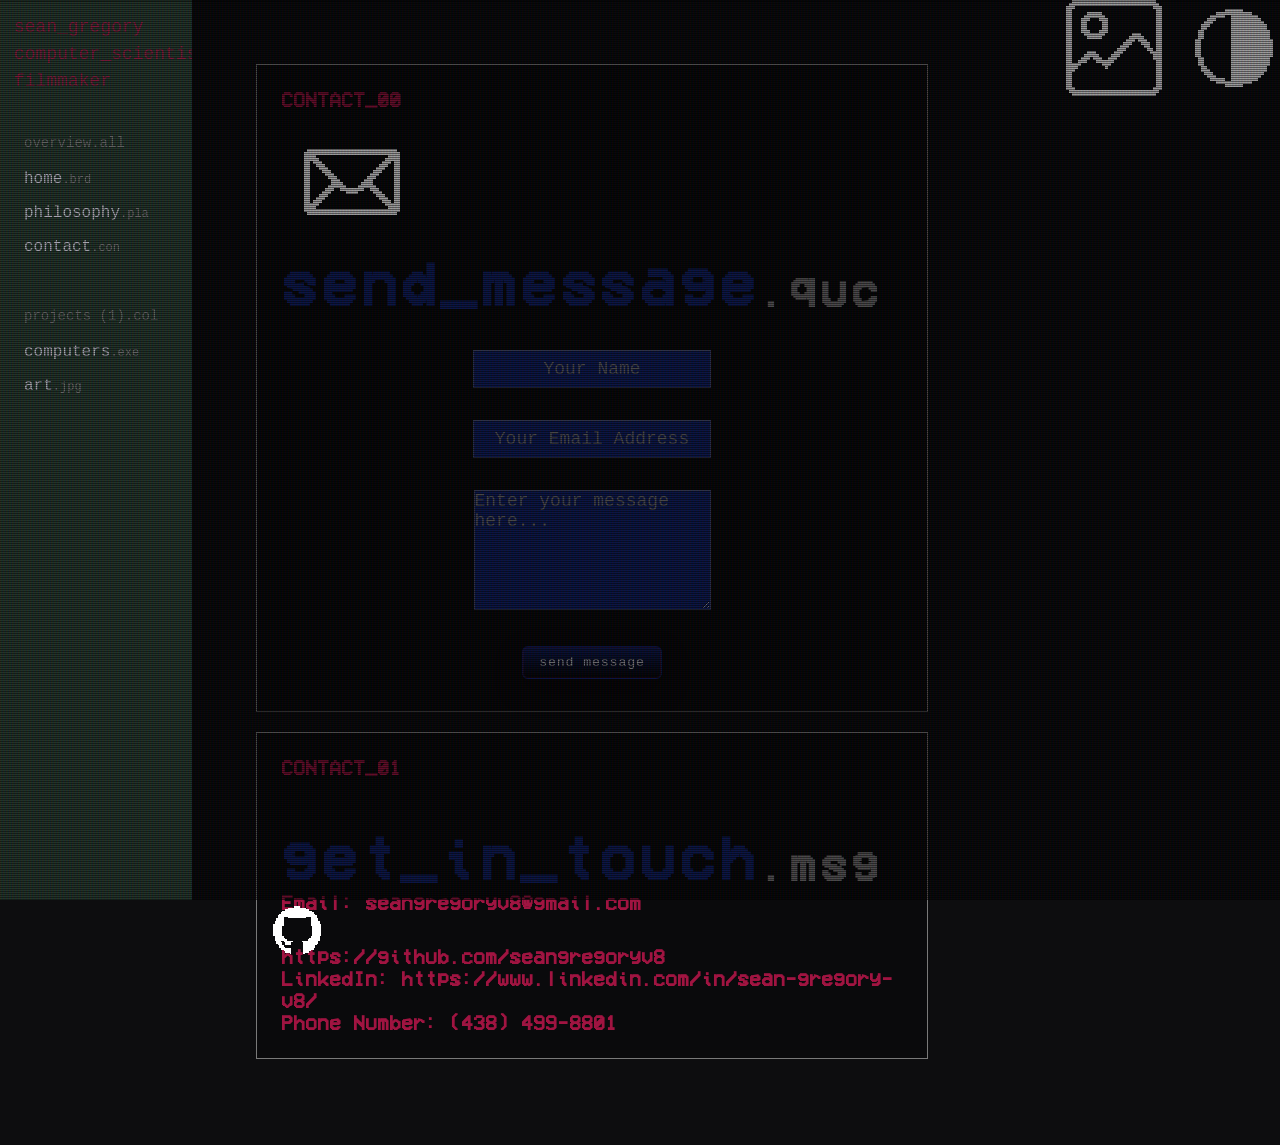
==== contact.html @ be24e0b3 "Major changes, things are now solid design wise" ====
<!DOCTYPE html>
<html lang="en">
<head>
    <meta charset="UTF-8">
    <meta name="viewport" content="width=device-width, initial-scale=1.0">
    <title>Projects | Foundation</title>
    <link rel="stylesheet" href="mainStyle.css">
    <link rel="stylesheet" href="shader.css">
</head>
<body class="crt">
    <script src="sideBar.js"></script>
    <div class="mainContent">
        <section>
            <h4>CONTACT_00</h4>
            <div class="icon inlineIcon" style="--x:1; --y:4; "></div>
            <h1>send_message<span>.quc</span></h1>
            <form action="https://formspree.io/f/mvgpnpep" method="POST">
                <label>
                    <input type="text" name="name" placeholder="Your Name" required>
                </label>
                <label>
                    <input type="email" name="email" placeholder="Your Email Address" required>
                </label>
                <label>
                    <textarea name="message" placeholder="Enter your message here..." required></textarea>
                </label>
                <label> 
                    <button type="submit">Send Message</button>
                </label>
            </form>
        </section>
        <section>
            <h4>CONTACT_01</h4>
            <h1>get_in_touch<span>.msg</span></h1>
            <h4>Email: seangregoryv8@gmail.com</h4>
            <h4><div class="icon" style="--x:1; --y:1; scale: 1.5;"></div>https://github.com/seangregoryv8</h4>
            <h4>LinkedIn: https://www.linkedin.com/in/sean-gregory-v8/</h4>
            <h4>Phone Number: (438) 499-8801</h4>
        </section>
        <div class="icon effectsToggle" style="--x:2; --y:4" onclick="toggleEffects()" role="button" tabindex="0" aria-label="Toggle CRT effects" aria-pressed="false"></div>
        <div class="icon lightDarkToggle" style="--x:3; --y:3" onclick="toggleTheme()" role="button" tabindex="0" aria-label="Toggle theme"></div>
    </div>
    
    <script src="./newScript.js"></script>
</body>
</html>
---- mainStyle.css ----
:root
{
    --color-primary: #11226e;
    --color-background: #0D0D0F;
    --color-text: #c0c0c1;
    --color-link: #c0c0cc;
    --color-accent: #a01441;
    --color-secondary: #24382c;
    --color-text-muted: #797979;
    --color-button: rgba(17, 34, 110, 0.85);
    --color-button-soft: rgba(0, 0, 0, 0.28);
    --color-glow: rgba(160, 20, 65, 0.22);

    --space-1: 4px;
    --space-2: 8px;
    --space-3: 16px;
    --space-4: 24px;
    --space-5: 32px;
    --space-6: 48px;
    --space-7: 64px;
    --space-8: 96px;

    --bp-mobile: 600px;
    --bp-mobileH: 768px;
    --bp-tablet: 768px;
    --bp-tabletH: 1024px;
    --bp-crt: 1280px;
    --bp-desktop: 1440px;
    --bp-wide: 1920px;

    --layer-base: 0;
    --layer-content: 10;
    --layer-elevated: 100;
    --layer-overlay: 1000;

    --font-display: 'Vhs', sans-serif;
    --font-mono: IBMRegular, monospace;
    --font-mono-semibold: IBMSemiBold, monospace;
    --font-mono-bold: IBMBold, monospace;

    --text-display: 60px;
    --text-headline: 40px;
    --text-category: 20px;
    --text-body: 18px;
    --text-label: 14px;

    --lh-body: 1.5;

    --radius-sm: 6px;
    --radius-md: 10px;
    --radius-lg: 14px;
    --radius-xl: 20px;
    --radius-head: 55px;
    --radius-pill: 999px;

    --panel-bg: rgba(0, 0, 0, 0.22);
    --panel-bg-soft: rgba(0, 0, 0, 0.18);
    --panel-bg-blue: rgba(17, 34, 110, 0.06);
}

*
{
    margin: 0;
    padding: 0;
    box-sizing: border-box;
}

body
{
    display: grid;
    grid-template-columns: 15% auto;
    background-color: var(--color-background);
    align-items: start;
}

.sideBar
{
    position: sticky;
    top: 0;
    align-self: start;
    background-color: var(--color-secondary);
    color: var(--color-text);
    height: 100vh;
    overflow-y: auto;
}

.checklist
{
    display: flex;
    flex-direction: column;
    gap: var(--space-3);
    padding: var(--space-4);
}

.checklist a
{
    text-decoration: none;
    color: var(--color-link);
}

.checklist p
{
    color: var(--color-text-muted);
    font-size: var(--text-label);
}

.mainContent
{
    padding: var(--space-7);
    color: var(--color-text);
    display: flex;
    flex-direction: column;
}

h1, h2, h4
{
    font-family: var(--font-display);
    color: var(--color-primary);
}

h1 { letter-spacing: 0.08em;}
h2 { opacity: 0.9; }
p { opacity: 0.85; }

p
{
    font-family: var(--font-mono);
    color: var(--color-text);
    line-height: var(--lh-body);
    font-size: var(--text-body);
}

a
{
    font-family: var(--font-mono-semibold);
    color: var(--color-primary);
}

h1
{
    font-size: var(--text-display);
    margin-top: var(--space-6);
}

h2
{
    font-size: var(--text-headline);
    margin-top: var(--space-5);
}

h4
{
    font-size: var(--text-category);
    color: var(--color-accent);
}

span
{
    font-size: 75%;
    color: var(--color-text-muted);
}

form
{
    display: flex;
    flex-direction: column;
    gap: var(--space-3);
    margin-top: var(--space-4);
}

label, input
{
    padding: var(--space-2);
    text-align: center;
}

section
{
    max-width: 70%;
    margin-bottom: var(--radius-xl);
    background: var(--panel-bg);
    border: 1px solid var(--color-text-muted);
    padding: var(--space-4);
    transition: transform 0.15s ease, border-color 0.15s ease;
}
section:hover
{
    transform: translateY(-2px);
    border-color: var(--color-accent)
}

input, textarea
{
    border: 1px solid rgba(121, 121, 121, 0.55);
    background: var(--color-primary);
    color: var(--color-text);
    font-family: var(--font-mono);
    font-size: var(--text-body);
}

textarea
{
    resize: vertical;
    min-height: 120px;
}
pre
{
    width: min(100%, 980px);
    margin-top: var(--space-4);
    border: 1px solid rgba(121, 121, 121, 0.55);
    background: var(--panel-bg);
    padding: var(--space-4);
    overflow: auto;
}

pre code
{
    display: block;
    white-space: pre;
    font-family: var(--font-mono);
    font-size: var(--text-label);
    line-height: var(--lh-body);
    color: var(--color-text);
}

.indexTitle
{
    display: flex;
    flex-direction: column;
    margin: var(--radius-lg);
    text-decoration: none;
}
a p
{
    color: var(--color-accent);
    font-family: var(--font-mono-bold);
}
button
{
    padding: var(--space-4);
}
/* VHS Font */
@font-face
{
    font-family: 'Vhs';
    src: url(resources/Vhs.ttf) format('truetype');
}

@font-face {
    font-family: IBMBold;
    src: url(resources/IBMPlexMono-Bold.ttf) format('truetype');
}
@font-face {
    font-family: IBMBoldItalic;
    src: url(resources/IBMPlexMono-BoldItalic.ttf) format('truetype');
}
@font-face {
    font-family: IBMExtraLight;
    src: url(resources/IBMPlexMono-ExtraLight.ttf) format('truetype');
}
@font-face {
    font-family: IBMExtraLightItalic;
    src: url(resources/IBMPlexMono-ExtraLightItalic.ttf) format('truetype');
}
@font-face {
    font-family: IBMItalic;
    src: url(resources/IBMPlexMono-Italic.ttf) format('truetype');
}
@font-face {
    font-family: IBMLight;
    src: url(resources/IBMPlexMono-Light.ttf) format('truetype');
}
@font-face {
    font-family: IBMLightItalic;
    src: url(resources/IBMPlexMono-LightItalic.ttf) format('truetype');
}
@font-face {
    font-family: IBMMedium;
    src: url(resources/IBMPlexMono-Medium.ttf) format('truetype');
}
@font-face {
    font-family: IBMMediumItalic;
    src: url(resources/IBMPlexMono-MediumItalic.ttf) format('truetype');
}
@font-face {
    font-family: IBMRegular;
    src: url(resources/IBMPlexMono-Regular.ttf) format('truetype');
}
@font-face {
    font-family: IBMSemiBold;
    src: url(resources/IBMPlexMono-SemiBold.ttf) format('truetype');
}
@font-face {
    font-family: IBMSemiBoldItalic;
    src: url(resources/IBMPlexMono-SemiBoldItalic.ttf) format('truetype');
}
@font-face {
    font-family: IBMThin;
    src: url(resources/IBMPlexMono-Thin.ttf) format('truetype');
}
@font-face {
    font-family: IBMThinItalic;
    src: url(resources/IBMPlexMono-ThinItalic.ttf) format('truetype');
}

.icon
{
    width: var(--space-5);
    height: var(--space-5);
    background-image: url('media.png');
    background-size: 128px 160px;
    background-position: calc(var(--x) * -32px) calc(var(--y) * -32px);
    image-rendering: pixelated;
    image-rendering: crisp-edges;
}

.light-mode
{
    --color-primary: #2342cf;
    --color-background: #ffffff;
    --color-text: #0D0D0F;
    --color-link: #3a3a3a;
    --color-text-muted: #1d0f0f;
    --color-secondary: #64a07c;
    --color-button: rgba(17, 34, 110, 0.85);
}

.lightDarkToggle, .effectsToggle
{
    cursor: pointer;
    position: fixed;
    top: var(--space-5);
    scale: 3;
}
.lightDarkToggle { right: 30px; }
.effectsToggle { right: 150px; }

.inlineIcon
{
    position: relative;
    margin: var(--radius-head);
    scale: 3;
}
.button-primary {
    --btn-bg: var(--color-button);
    --btn-border: var(--color-button);
}

.button-accent {
    --btn-bg: var(--color-accent);
    --btn-border: var(--color-accent);
}

button
{
    appearance: none;
    cursor: pointer;
    border: 1px solid var(--btn-border, var(--color-button));
    background: linear-gradient(
        180deg,
        var(--btn-bg, var(--color-button)),
        var(--color-button-soft)
    );
    color: var(--color-text);
    font-family: var(--font-mono-bold);
    text-transform: lowercase;
    letter-spacing: 0.06em;
    padding: var(--space-2) var(--space-3);
    display: inline-flex;
    align-items: center;
    gap: var(--space-3);
    border-radius: var(--radius-sm);
    box-shadow:
        0 0 0 1px var(--color-glow) inset,
        0 10px 28px var(--color-button-soft);
    transition: all 120ms ease;
}

button:hover
{
    border-color: var(--color-accent);
    background: linear-gradient(180deg, var(--color-accent), var(--color-button-soft));
}
button:active
{
    transform: translateY(1px);
}

button:focus-visible
{
    outline: 2px solid var(--color-accent);
    outline-offset: 2px;
}

.light-mode {
    --color-primary: rgba(17, 34, 110, 0.10);
    --color-accent: rgba(160, 20, 65, 0.10);
    --color-white: rgba(255, 255, 255, 0.75);
    --color-button-soft: rgba(0, 0, 0, 0.12);
    --color-glow: rgba(160, 20, 65, 0.18);
}

.light-mode button
{
    background: linear-gradient(180deg, var(--color-primary), var(--color-white));
    box-shadow:
        0 0 0 1px var(--color-glow) inset,
        0 10px 28px var(--color-button-soft);
}

.light-mode button:hover
{
    background: linear-gradient(180deg, var(--color-accent), var(--color-white));
}

pre
{
    background-color: var(--color-accent);
    border-radius: var(--radius-md);
}
.img-entry
{
    max-width: 85%;
    border: 1px solid var(--color-background);
    padding: var(--space-3);
    display: inline-block;
    background: var(--color-primary);
}

.img-label
{
    font-size: var(--text-label);
    margin-bottom: var(--radius-sm)
}

.img-entry img
{
    max-width: 100%;
    image-rendering: pixelated;
    filter: contrast(150%) brightness(90%);
}
.img-entry img:hover
{
    filter: invert(100%) contrast(200%);
}

.blackLoadingBox
{
    position: fixed;
    left: 15%;
    top: 0;
    width: 100vw;
    height: 100vh;
    background: #000000;
    opacity: 1;
    z-index: var(--layer-overlay);
    pointer-events: none;
    transition: opacity 220ms ease;
}

@media (max-width: 600px)
{
    .blackLoadingBox
    {
        left: 0;
        width: 100%;
    }
    body
    {
        grid-template-columns: auto;
    }

    .sideBar
    {
        height: auto;
        width: 100%;
        z-index: var(--layer-elevated);
    }

    .indexTitle
    {
        position: absolute;
        top: -100px;
    }

    .inlineIcon
    {
        scale: 1.5;
        margin: var(--radius-md);
    }

    .effectsToggle, .lightDarkToggle
    {
        z-index: var(--layer-elevated);
        scale: 1;
        top: var(--space-1);
    }
    .effectsToggle { right: 120px; }
    .lightDarkToggle { right: 60px; }

    .checklist
    {        
        display: grid;
        grid-template-columns: repeat(2, 1fr);
        grid-template-rows: repeat(4, auto);
        gap: var(--space-1);
        padding: var(--space-2);
    }
    .checklist > :nth-child(1) { grid-column: 1; grid-row: 1; }
    .checklist > :nth-child(2) { grid-column: 1; grid-row: 2; }
    .checklist > :nth-child(3) { grid-column: 1; grid-row: 3; }
    .checklist > :nth-child(4) { grid-column: 1; grid-row: 4; }
    .checklist > :nth-child(5) { grid-column: 2; grid-row: 1; }
    .checklist > :nth-child(6) { grid-column: 2; grid-row: 2; }
    .checklist > :nth-child(7) { grid-column: 2; grid-row: 3; }
 
    .mainContent
    {
        padding: 0;
    }

    section {
        max-width: 100%;
    }

    h1 {
        font-size: calc(var(--text-display) * 0.4);
        margin-top: var(--space-3);
     }
    h2 { font-size: calc(var(--text-headline) * 0.6); margin-top: var(--space-2); }
    h4 { font-size: calc(var(--text-category) * 0.7); }
    p { font-size: calc(var(--text-body) * 0.6); }
}
---- shader.css ----
@keyframes flicker
{
    0% { opacity: 0.27861; }
    5% { opacity: 0.34769; }
    10% { opacity: 0.23604; }
    15% { opacity: 0.90626; }
    20% { opacity: 0.18128; }
    25% { opacity: 0.83891; }
    30% { opacity: 0.65583; }
    35% { opacity: 0.67807; }
    40% { opacity: 0.26559; }
    45% { opacity: 0.84693; }
    50% { opacity: 0.96019; }
    55% { opacity: 0.08594; }
    60% { opacity: 0.20313; }
    65% { opacity: 0.71988; }
    70% { opacity: 0.53455; }
    75% { opacity: 0.37288; }
    80% { opacity: 0.71428; }
    85% { opacity: 0.70419; }
    90% { opacity: 0.7003; }
    95% { opacity: 0.36108; }
    100% { opacity: 0.24387; }
}

@keyframes textShadow
{
    0% { text-shadow: 0.4389924193300864px 0 1px rgba(0,30,255,0.5), -0.4389924193300864px 0 1px rgba(255,0,80,0.3), 0 0 3px; }
    5% { text-shadow: 2.7928974010788217px 0 1px rgba(0,30,255,0.5), -2.7928974010788217px 0 1px rgba(255,0,80,0.3), 0 0 3px; }
    10% { text-shadow: 0.02956275843481219px 0 1px rgba(0,30,255,0.5), -0.02956275843481219px 0 1px rgba(255,0,80,0.3), 0 0 3px; }
    15% { text-shadow: 0.40218538552878136px 0 1px rgba(0,30,255,0.5), -0.40218538552878136px 0 1px rgba(255,0,80,0.3), 0 0 3px; }
    20% { text-shadow: 3.4794037899852017px 0 1px rgba(0,30,255,0.5), -3.4794037899852017px 0 1px rgba(255,0,80,0.3), 0 0 3px; }
    25% { text-shadow: 1.6125630401149584px 0 1px rgba(0,30,255,0.5), -1.6125630401149584px 0 1px rgba(255,0,80,0.3), 0 0 3px; }
    30% { text-shadow: 0.7015590085143956px 0 1px rgba(0,30,255,0.5), -0.7015590085143956px 0 1px rgba(255,0,80,0.3), 0 0 3px; }
    35% { text-shadow: 3.896914047650351px 0 1px rgba(0,30,255,0.5), -3.896914047650351px 0 1px rgba(255,0,80,0.3), 0 0 3px; }
    40% { text-shadow: 3.870905614848819px 0 1px rgba(0,30,255,0.5), -3.870905614848819px 0 1px rgba(255,0,80,0.3), 0 0 3px; }
    45% { text-shadow: 2.231056963361899px 0 1px rgba(0,30,255,0.5), -2.231056963361899px 0 1px rgba(255,0,80,0.3), 0 0 3px; }
    50% { text-shadow: 0.08084290417898504px 0 1px rgba(0,30,255,0.5), -0.08084290417898504px 0 1px rgba(255,0,80,0.3), 0 0 3px; }
    55% { text-shadow: 2.3758461067427543px 0 1px rgba(0,30,255,0.5), -2.3758461067427543px 0 1px rgba(255,0,80,0.3), 0 0 3px; }
    60% { text-shadow: 2.202193051050636px 0 1px rgba(0,30,255,0.5), -2.202193051050636px 0 1px rgba(255,0,80,0.3), 0 0 3px; }
    65% { text-shadow: 2.8638780614874975px 0 1px rgba(0,30,255,0.5), -2.8638780614874975px 0 1px rgba(255,0,80,0.3), 0 0 3px; }
    70% { text-shadow: 0.48874025155497314px 0 1px rgba(0,30,255,0.5), -0.48874025155497314px 0 1px rgba(255,0,80,0.3), 0 0 3px; }
    75% { text-shadow: 1.8948491305757957px 0 1px rgba(0,30,255,0.5), -1.8948491305757957px 0 1px rgba(255,0,80,0.3), 0 0 3px; }
    80% { text-shadow: 0.0833037308038857px 0 1px rgba(0,30,255,0.5), -0.0833037308038857px 0 1px rgba(255,0,80,0.3), 0 0 3px; }
    85% { text-shadow: 0.09769827255241735px 0 1px rgba(0,30,255,0.5), -0.09769827255241735px 0 1px rgba(255,0,80,0.3), 0 0 3px; }
    90% { text-shadow: 3.443339761481782px 0 1px rgba(0,30,255,0.5), -3.443339761481782px 0 1px rgba(255,0,80,0.3), 0 0 3px; }
    95% { text-shadow: 2.1841838852799786px 0 1px rgba(0,30,255,0.5), -2.1841838852799786px 0 1px rgba(255,0,80,0.3), 0 0 3px; }
    100% { text-shadow: 2.6208764473832513px 0 1px rgba(0,30,255,0.5), -2.6208764473832513px 0 1px rgba(255,0,80,0.3), 0 0 3px; }
}

.crt::after
{
    content: " ";
    display: block;
    position: fixed;
    top: 0;
    left: 0;
    bottom: 0;
    right: 0;
    background: rgba(18, 16, 16, 0.1);
    opacity: 0;
    z-index: 2;
    pointer-events: none;
    animation: flicker 0.15s infinite;
}
.crt::before
{
    content: " ";
    display: block;
    position: fixed;
    top: 0;
    left: 0;
    bottom: 0;
    right: 0;
    background: linear-gradient(rgba(18, 16, 16, 0) 50%, rgba(0, 0, 0, 0.25) 50%), linear-gradient(90deg, rgba(255, 0, 0, 0.06), rgba(0, 255, 0, 0.02), rgba(0, 0, 255, 0.06));
    z-index: 2;
    background-size: 100% 2px, 3px 100%;
    pointer-events: none;
}
.crt
{
    animation: textShadow 1.6s infinite;
}

.scanlines
{
    position: fixed;
    pointer-events: none;
    width: auto;
    min-width: 100%;
    height: 100%;
    z-index: 5;
    background: linear-gradient(rgba(18, 16, 16, 0) 50%, rgba(0, 0, 0, 0.25) 50%), linear-gradient(90deg, rgba(255, 0, 0, 0.06), rgba(0, 255, 0, 0.02), rgba(0, 0, 255, 0.06));
    background-size: auto, auto;
    background-size: 100% 2px, 3px 100%;
}

.scanline
{
    position: fixed;
    pointer-events: none;
    top: 0%;
    width: auto;
    min-width: 100%;
    height: 2px;
    z-index: 10;
    background: rgba(0, 0, 0, .3);
    opacity: 0.75;
    animation: scanline 7s linear infinite;
}

@keyframes scanline
{
    0% { top: 99%; }
}

.flicker
{
    pointer-events: none;
    position: fixed;
    width: auto;
    min-width: 100%;
    height: 100%;
    z-index: 15;
    background: rgba(9, 8, 8, 0.1);
    animation: flicker 0.3301s infinite;
}

/* Effect toggle */
body.effects-off.crt::before,
body.effects-off.crt::after,
body.effects-off .scanlines,
body.effects-off .scanline,
body.effects-off .flicker
{
    opacity: 0 !important;
    animation: none !important;
}

body.effects-off.crt
{
    animation: none !important;
    text-shadow: none !important;
}
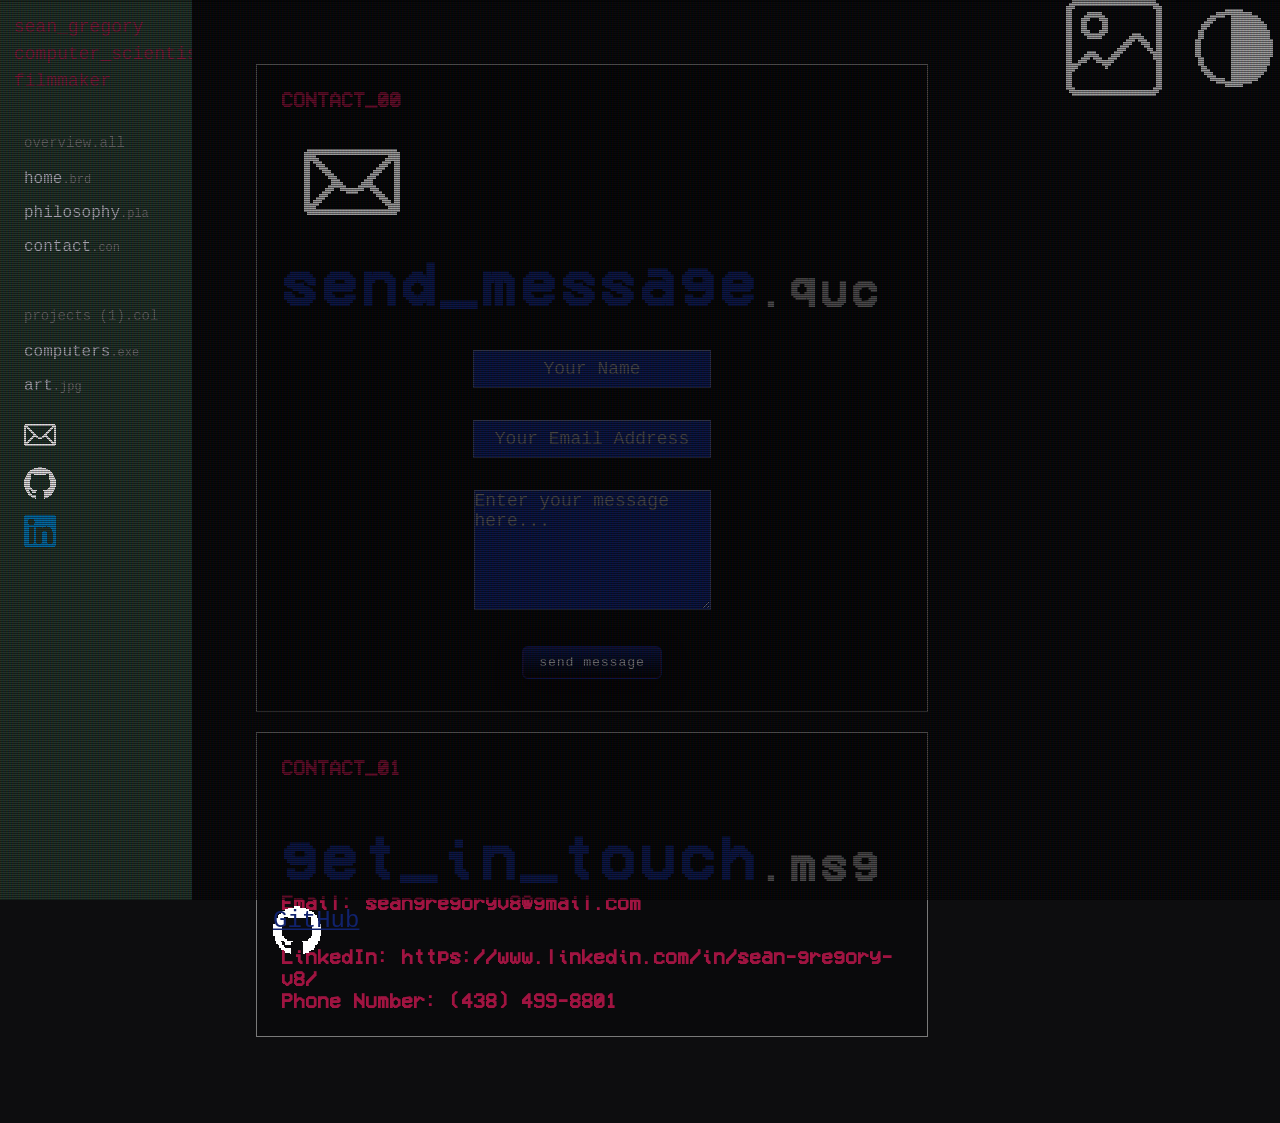
==== commit 98cffeb5: "Everything is set, onto the different angles" ====
--- a/contact.html
+++ b/contact.html
@@ -33,7 +33,7 @@
             <h4>CONTACT_01</h4>
             <h1>get_in_touch<span>.msg</span></h1>
             <h4>Email: seangregoryv8@gmail.com</h4>
-            <h4><div class="icon" style="--x:1; --y:1; scale: 1.5;"></div>https://github.com/seangregoryv8</h4>
+            <div class="icon" style="--x:1; --y:1; scale: 1.5;"><a href="https://github.com/seangregoryv8" target="_blank" rel="noopener noreferrer">GitHub</a></div>
             <h4>LinkedIn: https://www.linkedin.com/in/sean-gregory-v8/</h4>
             <h4>Phone Number: (438) 499-8801</h4>
         </section>
--- a/mainStyle.css
+++ b/mainStyle.css
@@ -10,6 +10,9 @@
     --color-button: rgba(17, 34, 110, 0.85);
     --color-button-soft: rgba(0, 0, 0, 0.28);
     --color-glow: rgba(160, 20, 65, 0.22);
+    --color-table-head: rgba(17, 34, 110, 0.14);
+    --color-table-row-even: rgba(121, 121, 121, 0.35);
+    --color-table-row-odd: rgba(255, 255, 255, 0.03);
 
     --space-1: 4px;
     --space-2: 8px;
@@ -458,6 +461,60 @@
     transition: opacity 220ms ease;
 }
 
+
+/* Tables (system-wide) */
+table
+{
+    width: min(100%, 980px);
+    margin-top: 18px;
+    padding: 0;
+    border-collapse: collapse;
+    border: 1px solid var(--color-text-muted);
+    background: var(--panel-bg-soft);
+}
+
+thead th
+{
+    font-family: var(--font-mono-semibold);
+    text-transform: lowercase;
+    letter-spacing: 0.05em;
+    color: var(--color-primary);
+    background: var(--color-table-head);
+    border-bottom: 1px solid var(--color-text-muted);
+}
+
+.iconName
+{
+    color: var(--color-link);
+}
+
+th, td
+{
+    padding: var(--space-2) var(--space-3);
+    text-align: left;
+    vertical-align: top;
+    font-family: var(--font-mono);
+    color: var(--color-text);
+    font-size: var(--text-label);
+}
+
+tbody td
+{
+    border-bottom: 1px solid var(--color-table-row-even);
+}
+
+tbody tr:nth-child(even)
+{
+    background: var(--color-table-row-odd);
+}
+
+tbody td:first-child
+{
+    font-family: var(--font-mono-semibold);
+    color: var(--color-text);
+    white-space: nowrap;
+}
+
 @media (max-width: 600px)
 {
     .blackLoadingBox
@@ -472,10 +529,16 @@
 
     .sideBar
     {
+        position: fixed;
+        top: 0;
         height: auto;
         width: 100%;
         z-index: var(--layer-elevated);
     }
+    .mainContent
+    {
+        margin-top: var(--space-8);
+    }
 
     .indexTitle
     {
@@ -495,8 +558,26 @@
         scale: 1;
         top: var(--space-1);
     }
-    .effectsToggle { right: 120px; }
-    .lightDarkToggle { right: 60px; }
+    .effectsToggle { right: var(--space-5); }
+    .lightDarkToggle { right: 0px; }
+    .sideBarHeader > :nth-child(3)
+    {
+        position: fixed;
+        top: var(--space-1);
+        right: calc(var(--space-5) * 2);
+    }
+    .sideBarHeader > :nth-child(4)
+    {
+        position: fixed;
+        top: var(--space-1);
+        right: calc(var(--space-5) * 3);
+    }
+    .sideBarHeader > :nth-child(5)
+    {
+        position: fixed;
+        top: var(--space-1);
+        right: calc(var(--space-5) * 4);
+    }
 
     .checklist
     {        
@@ -530,4 +611,5 @@
     h2 { font-size: calc(var(--text-headline) * 0.6); margin-top: var(--space-2); }
     h4 { font-size: calc(var(--text-category) * 0.7); }
     p { font-size: calc(var(--text-body) * 0.6); }
+    th, td { font-size: calc(var(--text-body) * 0.6); }
 }
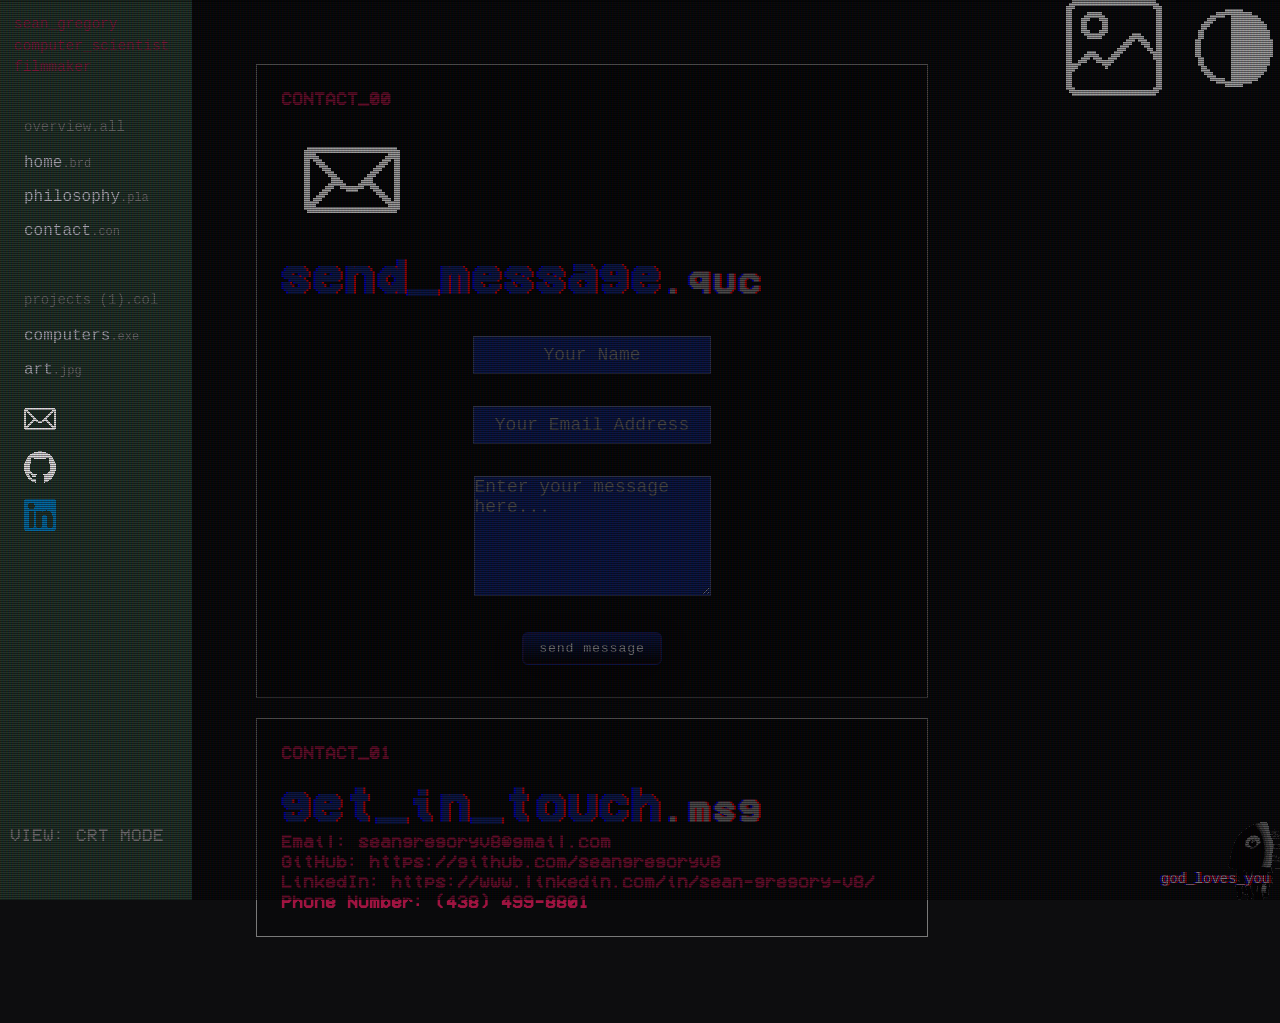
==== commit 26e14389: "Extra positioning" ====
--- a/contact.html
+++ b/contact.html
@@ -33,7 +33,7 @@
             <h4>CONTACT_01</h4>
             <h1>get_in_touch<span>.msg</span></h1>
             <h4>Email: seangregoryv8@gmail.com</h4>
-            <div class="icon" style="--x:1; --y:1; scale: 1.5;"><a href="https://github.com/seangregoryv8" target="_blank" rel="noopener noreferrer">GitHub</a></div>
+            <h4>GitHub: https://github.com/seangregoryv8</h4>
             <h4>LinkedIn: https://www.linkedin.com/in/sean-gregory-v8/</h4>
             <h4>Phone Number: (438) 499-8801</h4>
         </section>
--- a/mainStyle.css
+++ b/mainStyle.css
@@ -13,6 +13,7 @@
     --color-table-head: rgba(17, 34, 110, 0.14);
     --color-table-row-even: rgba(121, 121, 121, 0.35);
     --color-table-row-odd: rgba(255, 255, 255, 0.03);
+    --color-crt: rgba(255,255,255,0.03);
 
     --space-1: 4px;
     --space-2: 8px;
@@ -515,8 +516,43 @@
     white-space: nowrap;
 }
 
+.jade
+{
+    position: absolute;
+    bottom: 0;
+    right: 0;
+    opacity: 0;
+    image-rendering: pixelated;
+}
+.jadeText
+{
+    position: absolute;
+    bottom: 10px;
+    right: 10px;
+    opacity: 0;
+    font-size: var(--text-label);
+    color: var(--color-link);
+    text-shadow: 2px 0 red, -2px 0 blue;
+}
+
+#viewModeLabel
+{
+    font-family: var(--font-display);
+    position: absolute;
+    bottom: var(--radius-head);
+    left: var(--radius-md);
+    font-size: var(--text-body);
+    color: var(--color-text-muted);
+}
+
 @media (max-width: 600px)
 {
+    #viewModeLabel
+    {
+        position: fixed;
+        bottom: var(--radius-lg);
+        right: var(--radius-lg);
+    }
     .blackLoadingBox
     {
         left: 0;
@@ -612,4 +648,131 @@
     h4 { font-size: calc(var(--text-category) * 0.7); }
     p { font-size: calc(var(--text-body) * 0.6); }
     th, td { font-size: calc(var(--text-body) * 0.6); }
+}
+
+@media (min-width: 601px) and (max-width: 768px)
+{
+    .blackLoadingBox
+    {
+        left: 25%;
+        width: 75%;
+    }
+    body
+    {
+        grid-template-columns: 25% auto;
+    }
+
+    .checklist
+    {
+        padding: var(--space-2);
+    }
+
+    .mainContent {
+        padding: var(--space-5);
+    }
+
+    section {
+        max-width: 90%;
+    }
+    
+    h1 {
+        font-size: calc(var(--text-display) * 0.4);
+        margin-top: var(--space-3);
+     }
+    h2 { font-size: calc(var(--text-headline) * 0.6); margin-top: var(--space-2); }
+    h4 { font-size: calc(var(--text-category) * 0.9); }
+    p { font-size: calc(var(--text-body) * 0.6); }
+    th, td { font-size: calc(var(--text-body) * 0.6); }
+    
+    .effectsToggle, .lightDarkToggle
+    {
+        z-index: var(--layer-elevated);
+        scale: 2;
+        right: var(--space-4);
+    }
+    .effectsToggle { top: calc(var(--space-5) * 3); }
+    .lightDarkToggle { top: var(--space-5); }
+
+}
+
+@media (min-width: 769px) and (max-width: 1024px)
+{
+    
+    .blackLoadingBox
+    {
+        left: 20%;
+        width: 80%;
+    }
+    body
+    {
+        grid-template-columns: 20% auto;
+    }
+
+    .checklist
+    {
+        padding: var(--space-2);
+    }
+
+    .mainContent {
+        padding: var(--space-5);
+    }
+
+    section {
+        max-width: 90%;
+    }
+    
+    h1 {
+        font-size: calc(var(--text-display) * 0.6);
+        margin-top: var(--space-3);
+     }
+    h2 { font-size: calc(var(--text-headline) * 0.8); margin-top: var(--space-2); }
+    h4 { font-size: calc(var(--text-category) * 0.9); }
+    p { font-size: calc(var(--text-body) * 0.7); }
+    th, td { font-size: calc(var(--text-body) * 0.7); }
+    
+    .effectsToggle, .lightDarkToggle
+    {
+        z-index: var(--layer-elevated);
+        scale: 2;
+        right: var(--space-4);
+    }
+    .effectsToggle { top: calc(var(--space-5) * 3); }
+    .lightDarkToggle { top: var(--space-5); }
+}
+
+/* CRT */
+@media (min-width: 1025px) and (max-width: 1280px)
+{
+    p
+    {
+        font-size: var(--text-label);
+    }
+    body::after {
+        content: "";
+        position: fixed;
+        inset: 0;
+        background: repeating-linear-gradient(
+            to bottom,
+            var(--color-crt),
+            var(--color-crt) 2px,
+            transparent 2px,
+            transparent 4px
+        );
+        pointer-events: none;
+    }
+
+    h1, h2 {
+        text-shadow: 2px 0 red, -2px 0 blue;
+    }
+    
+    h1 {
+        font-size: calc(var(--text-display) * 0.8);
+        margin-top: var(--space-3);
+     }
+    h2 { font-size: calc(var(--text-headline) * 0.8); margin-top: var(--space-2); }
+    h4 { font-size: calc(var(--text-category) * 0.9); }
+    p { font-size: calc(var(--text-body) * 0.8); }
+    th, td { font-size: calc(var(--text-body) * 0.8); }
+    .jade { opacity: 0.6; }
+    .jadeText { opacity: 1; }
 }
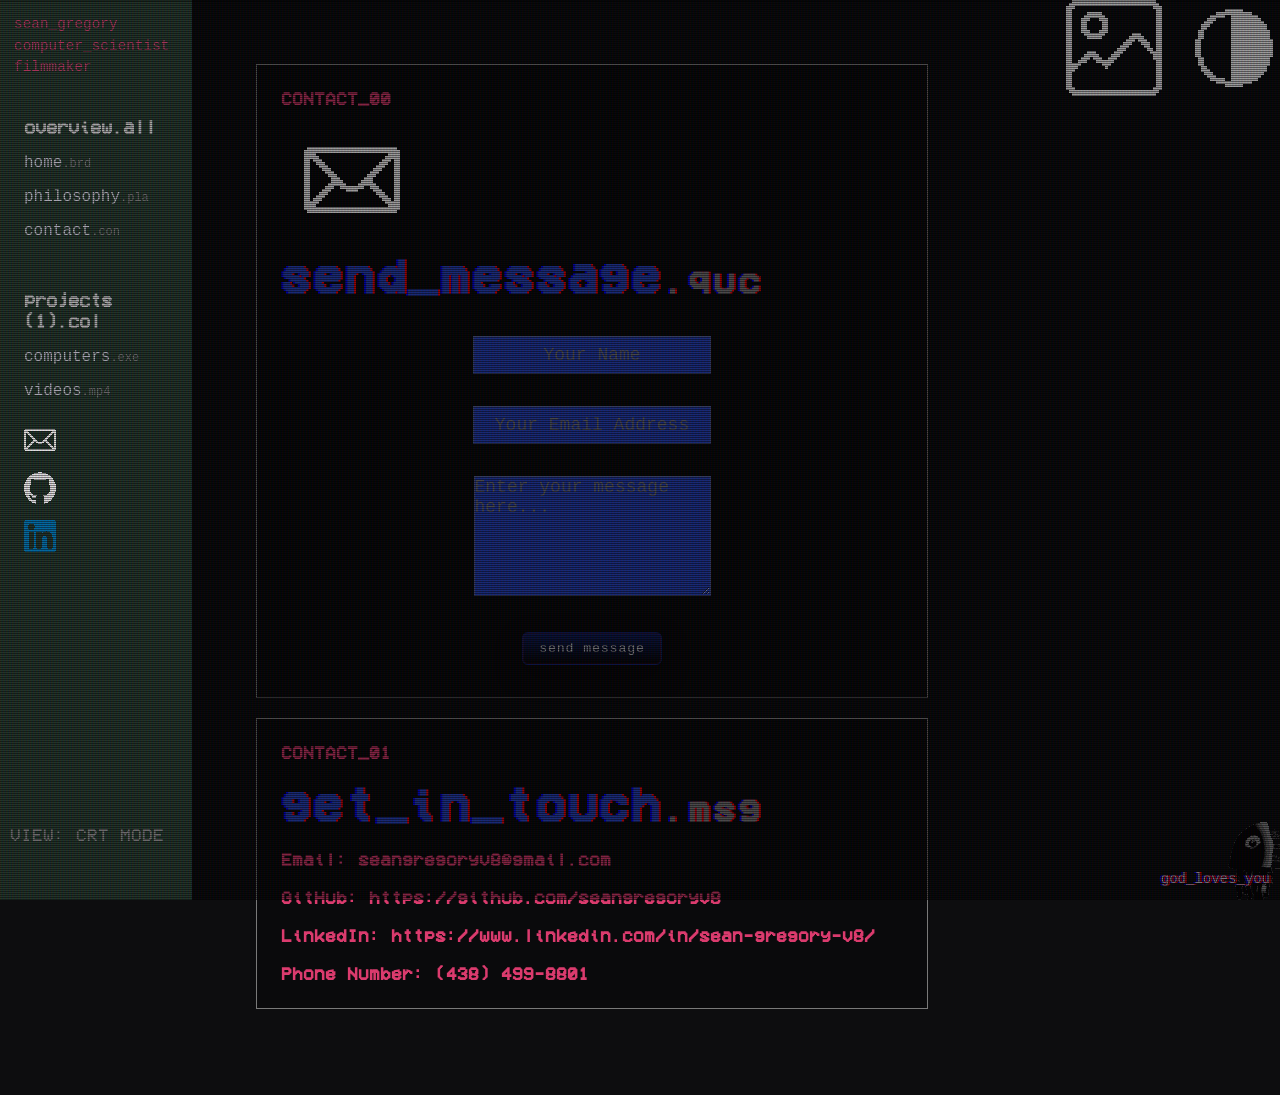
==== commit 23cb2956: "NIcolas' changes added" ====
--- a/contact.html
+++ b/contact.html
@@ -32,9 +32,13 @@
         <section>
             <h4>CONTACT_01</h4>
             <h1>get_in_touch<span>.msg</span></h1>
+            <br>
             <h4>Email: seangregoryv8@gmail.com</h4>
+            <br>
             <h4>GitHub: https://github.com/seangregoryv8</h4>
+            <br>
             <h4>LinkedIn: https://www.linkedin.com/in/sean-gregory-v8/</h4>
+            <br>
             <h4>Phone Number: (438) 499-8801</h4>
         </section>
         <div class="icon effectsToggle" style="--x:2; --y:4" onclick="toggleEffects()" role="button" tabindex="0" aria-label="Toggle CRT effects" aria-pressed="false"></div>
--- a/mainStyle.css
+++ b/mainStyle.css
@@ -1,10 +1,10 @@
 :root
 {
-    --color-primary: #11226e;
+    --color-primary: #2743c0;
     --color-background: #0D0D0F;
     --color-text: #c0c0c1;
     --color-link: #c0c0cc;
-    --color-accent: #a01441;
+    --color-accent: #db3b6e;
     --color-secondary: #24382c;
     --color-text-muted: #797979;
     --color-button: rgba(17, 34, 110, 0.85);
@@ -320,13 +320,18 @@
 
 .light-mode
 {
-    --color-primary: #2342cf;
+    --color-primary: #142780;
     --color-background: #ffffff;
     --color-text: #0D0D0F;
     --color-link: #3a3a3a;
+    --color-accent: #a01441;
     --color-text-muted: #1d0f0f;
     --color-secondary: #64a07c;
     --color-button: rgba(17, 34, 110, 0.85);
+
+    --color-white: rgba(255, 255, 255, 0.75);
+    --color-button-soft: rgba(0, 0, 0, 0.12);
+    --color-glow: rgba(160, 20, 65, 0.18);
 }
 
 .lightDarkToggle, .effectsToggle
@@ -396,14 +401,6 @@
     outline-offset: 2px;
 }
 
-.light-mode {
-    --color-primary: rgba(17, 34, 110, 0.10);
-    --color-accent: rgba(160, 20, 65, 0.10);
-    --color-white: rgba(255, 255, 255, 0.75);
-    --color-button-soft: rgba(0, 0, 0, 0.12);
-    --color-glow: rgba(160, 20, 65, 0.18);
-}
-
 .light-mode button
 {
     background: linear-gradient(180deg, var(--color-primary), var(--color-white));
@@ -516,6 +513,63 @@
     white-space: nowrap;
 }
 
+.fileCard {
+    width: min(100%, 420px);
+    background: var(--panel-bg);
+    border: 1px solid var(--color-text-muted);
+    padding: var(--space-4);
+    display: flex;
+    flex-direction: column;
+    gap: var(--space-3);
+    position: relative;
+    overflow: hidden;
+}
+
+.fileCard::before {
+    content: "ARCHIVE NODE";
+    position: absolute;
+    top: var(--space-1);
+    right: var(--space-3);
+    font-size: var(--space-2);
+    letter-spacing: 0.08em;
+    color: var(--color-text-muted);
+    opacity: 0.4;
+}
+.fileHeader {
+    display: flex;
+    justify-content: space-between;
+    align-items: center;
+    font-family: var(--font-mono-bold);
+}
+
+.fileType {
+    color: var(--color-accent);
+    font-size: var(--text-label);
+}
+
+.fileName {
+    color: var(--color-text);
+    font-size: var(--text-body);
+}
+.fileMeta {
+    font-family: var(--font-mono);
+    font-size: var(--text-label);
+    color: var(--color-text-muted);
+    display: flex;
+    justify-content: space-between;
+}
+.fileDownload {
+    width: 100%;
+    justify-content: center;
+}
+.fileCard:hover {
+    border-color: var(--color-accent);
+    transform: translateY(-2px);
+}
+
+.fileCard:hover::after {
+    opacity: 1;
+}
 .jade
 {
     position: absolute;
